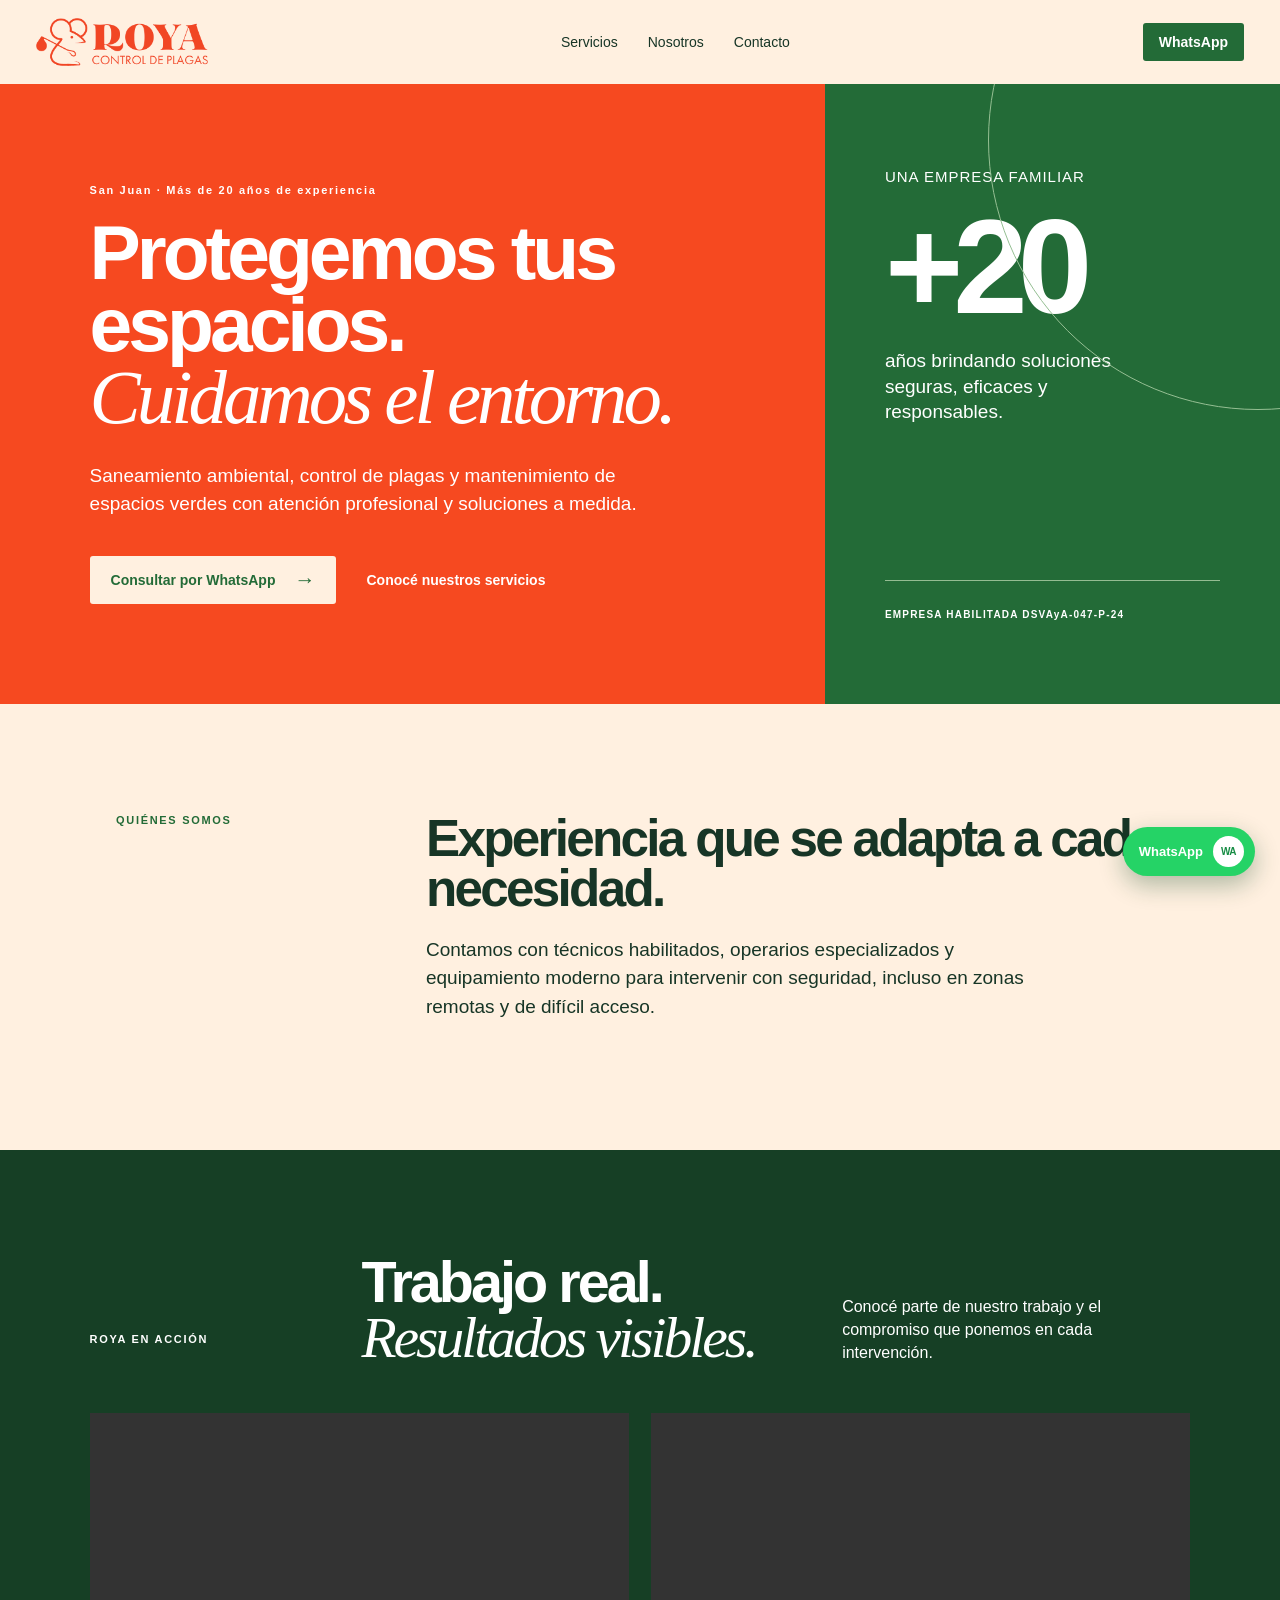
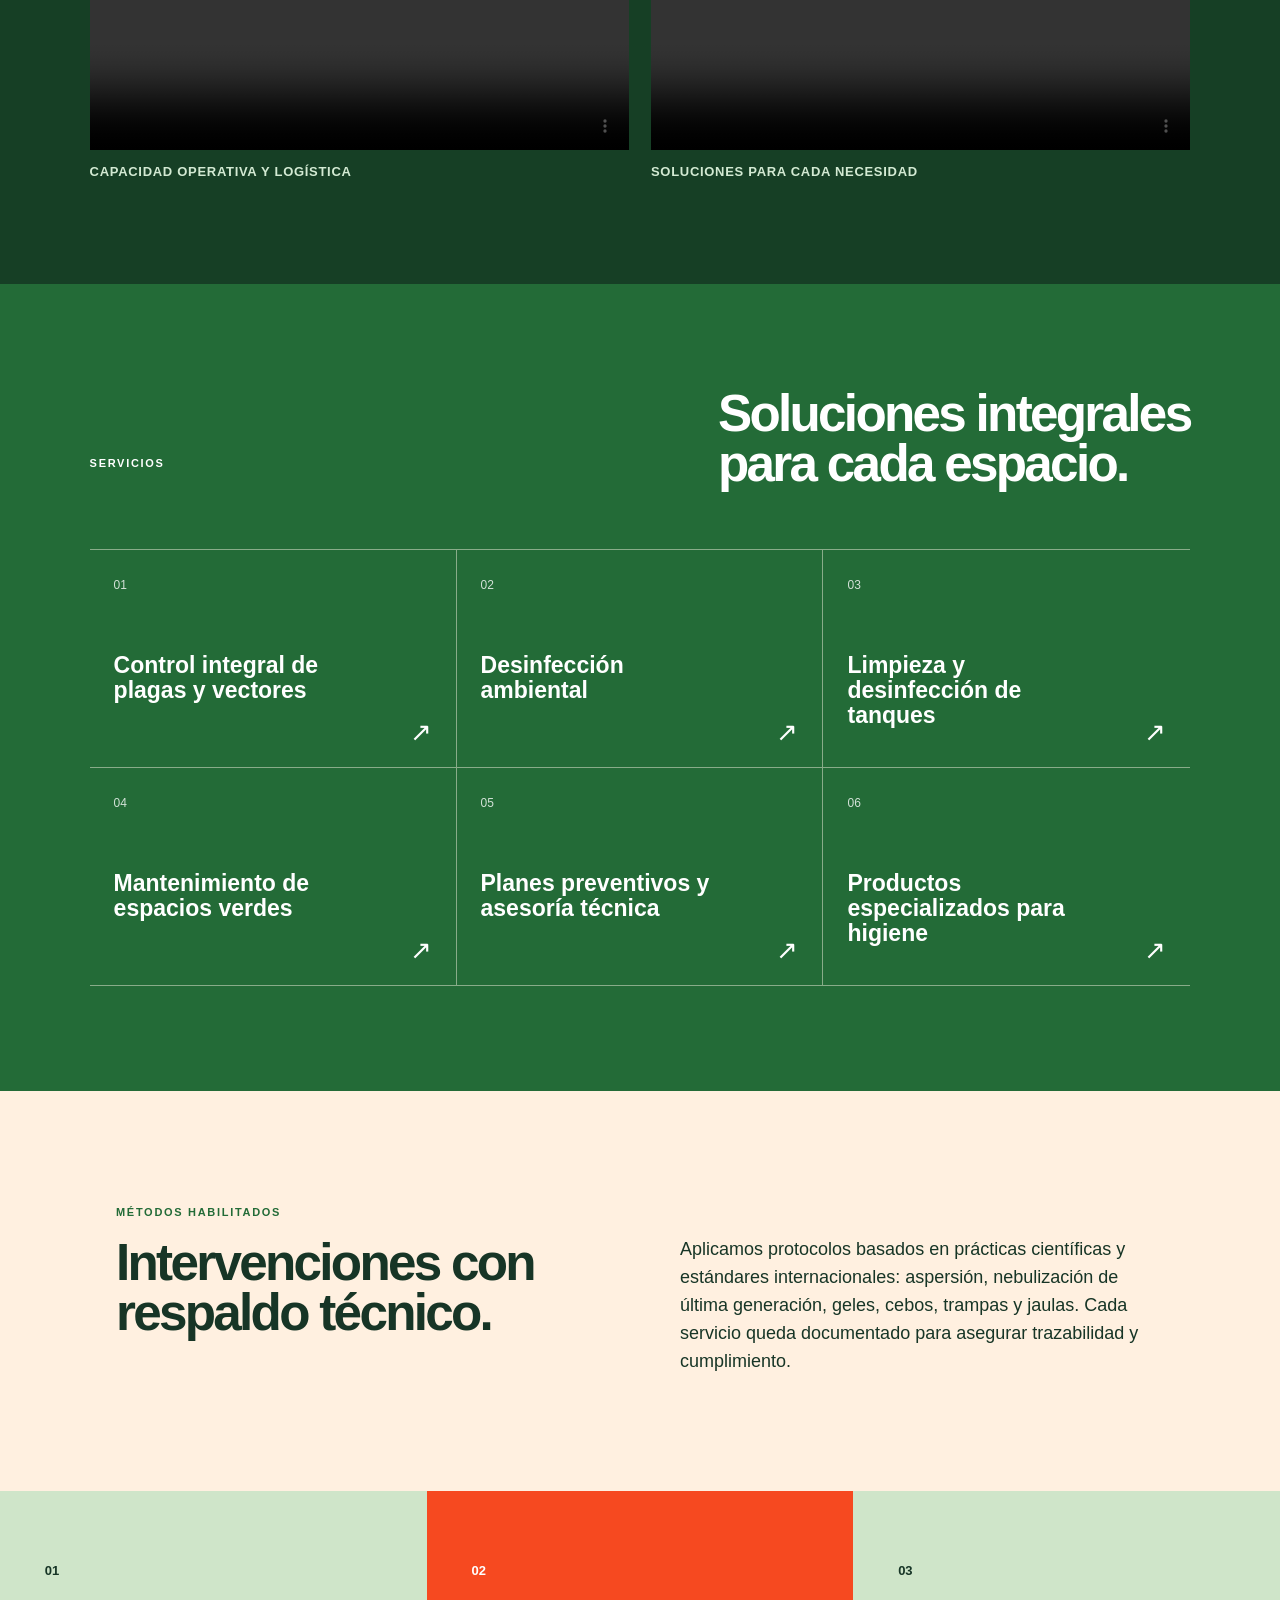
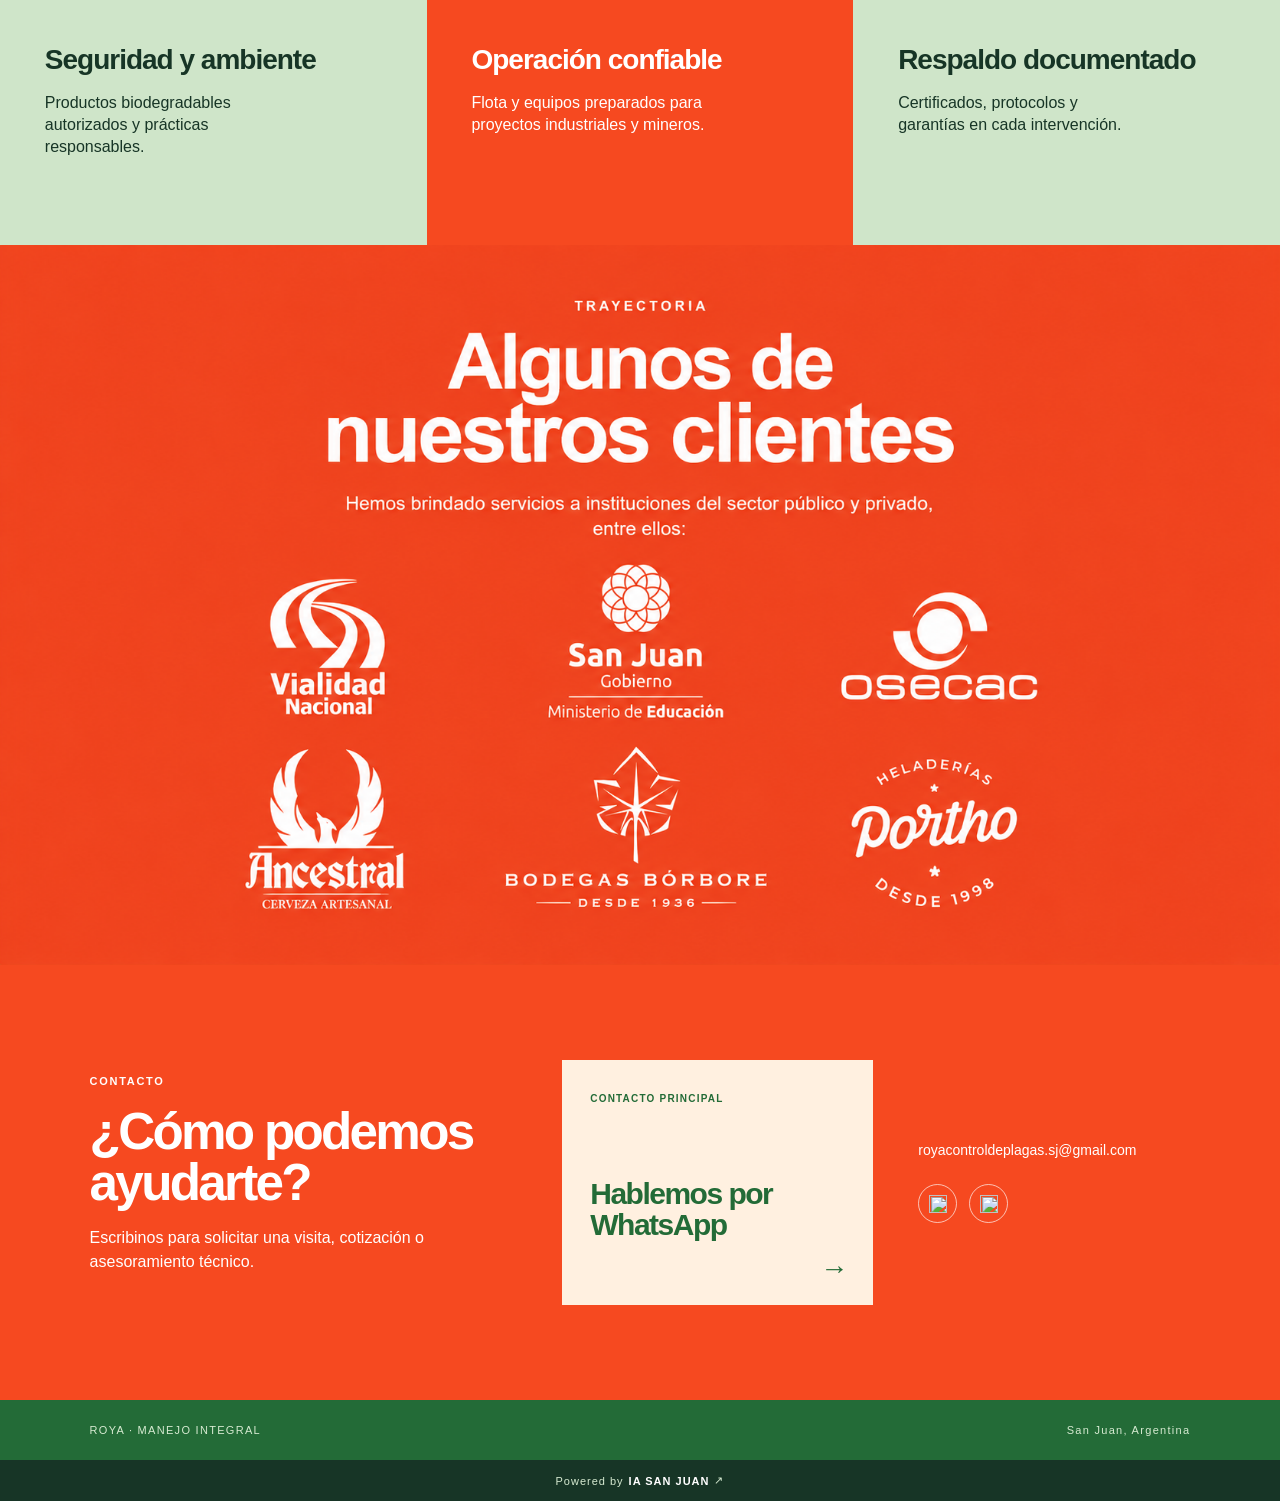
==== index.html @ 35c9e24e "Bandeja de entrada Bandeja de entrada agente IA cambios estructurales por fondo" ====
<!doctype html>
<html lang="es">
<head>
  <meta charset="utf-8" />
  <meta name="viewport" content="width=device-width, initial-scale=1" />
  <title>Roya Manejo Integral | Saneamiento ambiental</title>
  <meta name="description" content="Saneamiento ambiental, control de plagas y mantenimiento de espacios verdes en San Juan." />
  <link rel="stylesheet" href="site.css" />
</head>
<body>
  <main>
    <header class="topbar"><a class="brand" href="#inicio"><img src="roya-logo.png" alt="Roya Control de Plagas" /></a><nav><a href="#servicios">Servicios</a><a href="#empresa">Nosotros</a><a href="#contacto">Contacto</a></nav><a class="button button-small" href="https://wa.me/5492644525821?text=Hola%20Roya%2C%20quisiera%20hacer%20una%20consulta." target="_blank" rel="noreferrer">WhatsApp</a></header>
    <section class="hero" id="inicio"><div class="hero-copy"><p class="eyebrow">San Juan · Más de 20 años de experiencia</p><h1>Protegemos tus espacios.<br /><em>Cuidamos el entorno.</em></h1><p class="lead">Saneamiento ambiental, control de plagas y mantenimiento de espacios verdes con atención profesional y soluciones a medida.</p><div class="hero-actions"><a class="button" href="https://wa.me/5492644525821?text=Hola%20Roya%2C%20quisiera%20hacer%20una%20consulta." target="_blank">Consultar por WhatsApp <span>→</span></a><a class="text-link" href="#servicios">Conocé nuestros servicios</a></div></div><div class="hero-panel"><div class="panel-orbit"></div><p>Una empresa familiar</p><strong>+20</strong><span>años brindando soluciones seguras, eficaces y responsables.</span><div class="panel-footer">EMPRESA HABILITADA DSVAyA-047-P-24</div></div></section>
    <section class="intro" id="empresa"><p class="eyebrow green">QUIÉNES SOMOS</p><div><h2>Experiencia que se adapta a cada necesidad.</h2><p>Contamos con técnicos habilitados, operarios especializados y equipamiento moderno para intervenir con seguridad, incluso en zonas remotas y de difícil acceso.</p></div></section>
    <section class="video-showcase"><div class="video-showcase-heading"><p class="eyebrow">ROYA EN ACCIÓN</p><h2>Trabajo real.<br><em>Resultados visibles.</em></h2><p>Conocé parte de nuestro trabajo y el compromiso que ponemos en cada intervención.</p></div><div class="video-grid"><figure><video controls playsinline preload="metadata"><source src="roya-operacion.mp4" type="video/mp4"></video><figcaption>Capacidad operativa y logística</figcaption></figure><figure><video controls playsinline preload="metadata"><source src="roya-servicios.mp4" type="video/mp4"></video><figcaption>Soluciones para cada necesidad</figcaption></figure></div></section>
    <section class="services" id="servicios"><div class="section-heading"><p class="eyebrow">SERVICIOS</p><h2>Soluciones integrales<br>para cada espacio.</h2></div><div class="service-grid"><article class="service-card"><span>01</span><h3>Control integral de plagas y vectores</h3><i>↗</i></article><article class="service-card"><span>02</span><h3>Desinfección ambiental</h3><i>↗</i></article><article class="service-card"><span>03</span><h3>Limpieza y desinfección de tanques</h3><i>↗</i></article><article class="service-card"><span>04</span><h3>Mantenimiento de espacios verdes</h3><i>↗</i></article><article class="service-card"><span>05</span><h3>Planes preventivos y asesoría técnica</h3><i>↗</i></article><article class="service-card"><span>06</span><h3>Productos especializados para higiene</h3><i>↗</i></article></div></section>
    <section class="method"><div><p class="eyebrow green">MÉTODOS HABILITADOS</p><h2>Intervenciones con respaldo técnico.</h2></div><p>Aplicamos protocolos basados en prácticas científicas y estándares internacionales: aspersión, nebulización de última generación, geles, cebos, trampas y jaulas. Cada servicio queda documentado para asegurar trazabilidad y cumplimiento.</p></section>
    <section class="trust"><div class="trust-card"><span>01</span><h3>Seguridad y ambiente</h3><p>Productos biodegradables autorizados y prácticas responsables.</p></div><div class="trust-card orange"><span>02</span><h3>Operación confiable</h3><p>Flota y equipos preparados para proyectos industriales y mineros.</p></div><div class="trust-card"><span>03</span><h3>Respaldo documentado</h3><p>Certificados, protocolos y garantías en cada intervención.</p></div></section>
    <section class="clients"><h2 class="sr-only">Algunos de nuestros clientes</h2><img class="clients-art" src="roya-clientes.png" alt="Algunos de nuestros clientes: Vialidad Nacional, Gobierno de San Juan, OSECAC, Ancestral, Bodegas Bórbore y Portho."></section>
    <section class="contact" id="contacto"><div><p class="eyebrow">CONTACTO</p><h2>¿Cómo podemos ayudarte?</h2><p>Escribinos para solicitar una visita, cotización o asesoramiento técnico.</p></div><a class="whatsapp-card" href="https://wa.me/5492644525821?text=Hola%20Roya%2C%20quisiera%20hacer%20una%20consulta." target="_blank"><span>CONTACTO PRINCIPAL</span><strong>Hablemos por<br>WhatsApp</strong><b>→</b></a><div class="contact-details"><a href="mailto:royacontroldeplagas.sj@gmail.com">royacontroldeplagas.sj@gmail.com</a><div class="social-links"><a href="https://www.instagram.com/royacontroldeplagas/" target="_blank" aria-label="Instagram"><img src="https://cdn.simpleicons.org/instagram/ffffff" alt=""></a><a href="https://www.facebook.com/royacontroldeplagas/" target="_blank" aria-label="Facebook"><img src="https://cdn.simpleicons.org/facebook/ffffff" alt=""></a></div></div></section>
    <footer><span>ROYA · MANEJO INTEGRAL</span><span>San Juan, Argentina</span></footer><a class="ia-credit" href="https://www.instagram.com/ia_sanjuan/" target="_blank">Powered by <strong>IA SAN JUAN</strong> ↗</a><a class="floating-whatsapp" href="https://wa.me/5492644525821?text=Hola%20Roya%2C%20quisiera%20hacer%20una%20consulta." target="_blank"><span>WhatsApp</span><b>WA</b></a>
  </main>
</body>
</html>
---- site.css ----
@import "tailwindcss";

:root { --orange:#f64920; --orange-dark:#df3519; --green:#236b37; --cream:#fff0e0; --ink:#173526; }
.floating-whatsapp { position:fixed; right:25px; bottom:24px; z-index:20; display:flex; align-items:center; gap:10px; padding:9px 11px 9px 16px; background:#25d366; color:#fff; border-radius:999px; box-shadow:0 9px 25px rgba(9,69,33,.32); font-size:13px; font-weight:700; transition:transform .2s ease,box-shadow .2s ease; }.floating-whatsapp:hover { transform:translateY(-3px); box-shadow:0 13px 28px rgba(9,69,33,.4); }.floating-whatsapp b { width:31px; height:31px; display:grid; place-items:center; background:#fff; color:#168c44; border-radius:50%; font-size:10px; letter-spacing:-.5px; }.social-links { display:flex; gap:12px; margin-top:13px; }.social-links a { width:39px; height:39px; display:grid; place-items:center; border:1px solid rgba(255,255,255,.65); border-radius:50%; transition:background .2s ease,transform .2s ease; }.social-links a:hover { background:rgba(255,255,255,.18); transform:translateY(-2px); }.social-links img { width:18px; height:18px; }.ia-credit { display:flex; justify-content:center; align-items:center; gap:5px; padding:14px 24px; background:#173526; color:#d6ead1; font-size:11px; letter-spacing:1px; }.ia-credit:hover { background:#0f291c; }.ia-credit strong { color:#fff; }
.clients { background:var(--orange); color:white; text-align:center; }.clients-art { width:100%; max-width:1400px; display:block; margin:auto; }
.sr-only { position:absolute; width:1px; height:1px; padding:0; margin:-1px; overflow:hidden; clip:rect(0,0,0,0); white-space:nowrap; border:0; }
* { box-sizing:border-box; } html { scroll-behavior:smooth; } body { margin:0; background:var(--cream); color:var(--ink); font-family:Arial, Helvetica, sans-serif; } a { color:inherit; text-decoration:none; }
.topbar { height:84px; max-width:1280px; margin:auto; padding:0 36px; display:flex; align-items:center; justify-content:space-between; background:var(--cream); }
.brand { display:flex; align-items:center; }.brand img { display:block; width:172px; height:auto; }
nav { display:flex; gap:30px; font-size:14px; } nav a:hover,.text-link:hover { text-decoration:underline; }.button { display:inline-flex; align-items:center; gap:19px; background:var(--green); color:white; padding:16px 21px; border-radius:3px; font-weight:700; font-size:14px; }.button span { font-size:21px; line-height:10px; }.button-small { padding:11px 16px; }
.hero { min-height:600px; display:grid; grid-template-columns:1.45fr .8fr; background:var(--orange); color:white; overflow:hidden; }.hero-copy { padding:100px max(7vw,48px); align-self:center; }.eyebrow { margin:0 0 20px; font-size:11px; font-weight:700; letter-spacing:1.7px; }.green { color:var(--green); }.hero h1 { font-size:clamp(48px,6vw,86px); line-height:.94; letter-spacing:-4px; margin:0 0 27px; }.hero h1 em { font-family:Georgia,serif; font-weight:400; }.lead { max-width:560px; font-size:19px; line-height:1.5; }.hero-actions { margin-top:37px; display:flex; align-items:center; gap:30px; }.hero .button { background:var(--cream); color:var(--green); }.text-link { font-size:14px; font-weight:bold; }.hero-panel { min-height:600px; background:var(--green); padding:84px 60px; position:relative; overflow:hidden; display:flex; flex-direction:column; }.panel-orbit { position:absolute; width:540px; height:540px; border:1px solid #95bf93; border-radius:50%; top:-214px; right:-248px; }.hero-panel p { font-size:15px; text-transform:uppercase; letter-spacing:1px; margin:0 0 28px; }.hero-panel strong { font-size:134px; letter-spacing:-10px; line-height:.8; }.hero-panel > span { font-size:19px; max-width:270px; margin-top:28px; line-height:1.35; }.panel-footer { margin-top:auto; padding-top:28px; border-top:1px solid #94bc92; font-size:10px; font-weight:bold; letter-spacing:1.2px; }
.intro { max-width:1120px; margin:auto; padding:110px 36px; display:grid; grid-template-columns:.55fr 1.45fr; gap:30px; }.intro h2,.services h2,.method h2,.contact h2 { font-size:clamp(34px,4vw,58px); letter-spacing:-2.7px; line-height:.98; margin:0 0 22px; }.intro div p { font-size:19px; line-height:1.5; max-width:600px; }
.video-showcase { padding:105px max(7vw,36px); background:#163f25; color:#fff; }.video-showcase-heading { display:grid; grid-template-columns:.7fr 1.3fr 1fr; gap:28px; align-items:end; margin-bottom:48px; }.video-showcase h2 { font-size:clamp(35px,4.5vw,64px); letter-spacing:-3px; line-height:.94; margin:0; }.video-showcase h2 em { font-family:Georgia,serif; font-weight:400; }.video-showcase-heading > p:last-child { line-height:1.45; margin:0; max-width:280px; }.video-grid { display:grid; grid-template-columns:1fr 1fr; gap:22px; }.video-grid figure { margin:0; }.video-grid video { width:100%; aspect-ratio:16/10; object-fit:cover; display:block; background:#0d2818; }.video-grid figcaption { padding-top:14px; font-size:13px; font-weight:bold; letter-spacing:.7px; text-transform:uppercase; color:#d3ead3; }
.services { background:var(--green); padding:105px max(7vw,36px); color:white; }.section-heading { display:flex; align-items:end; justify-content:space-between; margin-bottom:60px; }.section-heading h2 { margin:0; }.service-grid { display:grid; grid-template-columns:repeat(3,1fr); border-top:1px solid #88ac89; }.service-card { position:relative; min-height:218px; padding:25px 24px; border-right:1px solid #88ac89; border-bottom:1px solid #88ac89; }.service-card:nth-child(3n) { border-right:0; }.service-card span { font-size:12px; opacity:.8; }.service-card h3 { font-size:23px; max-width:250px; line-height:1.08; margin:60px 0 0; }.service-card i { position:absolute; right:24px; bottom:19px; font-size:26px; font-style:normal; }
.method { max-width:1120px; margin:auto; padding:115px 36px; display:grid; grid-template-columns:1fr 1fr; gap:80px; }.method p:last-child { font-size:18px; line-height:1.55; margin:30px 0 0; }.trust { display:grid; grid-template-columns:repeat(3,1fr); }.trust-card { padding:70px max(3.5vw,30px); background:#cfe5c9; min-height:280px; }.trust-card.orange { background:var(--orange); color:white; }.trust-card span { font-size:13px; font-weight:bold; }.trust-card h3 { font-size:28px; letter-spacing:-1px; margin:65px 0 10px; }.trust-card p { line-height:1.4; max-width:250px; }
.contact { background:var(--orange); color:white; padding:95px max(7vw,36px); display:grid; grid-template-columns:1.1fr .8fr .7fr; align-items:center; gap:45px; }.contact h2 { margin-bottom:18px; }.contact > div > p:last-child { max-width:345px; line-height:1.5; }.whatsapp-card { display:block; background:var(--cream); color:var(--green); min-height:245px; padding:28px; position:relative; }.whatsapp-card span { font-size:10px; font-weight:bold; letter-spacing:1.2px; }.whatsapp-card strong { font-size:30px; display:block; line-height:1.04; margin-top:72px; letter-spacing:-1.5px; }.whatsapp-card b { position:absolute; right:25px; bottom:20px; font-size:28px; }.contact-details { display:flex; flex-direction:column; gap:13px; font-size:14px; word-break:break-word; }.contact-details a:hover { text-decoration:underline; } footer { padding:24px max(7vw,36px); background:var(--green); color:#d6ead1; display:flex; justify-content:space-between; font-size:11px; letter-spacing:1.3px; }
@media(max-width:760px) { .topbar { padding:0 20px; height:70px; }.topbar nav { display:none; }.brand strong { font-size:24px; }.hero { grid-template-columns:1fr; }.hero-copy { padding:72px 26px; }.hero h1 { letter-spacing:-2.5px; }.hero-panel { min-height:340px; padding:48px 28px; }.hero-panel strong { font-size:94px; }.intro,.method { padding:70px 26px; grid-template-columns:1fr; gap:25px; }.video-showcase { padding:70px 26px; }.video-showcase-heading { grid-template-columns:1fr; gap:18px; margin-bottom:35px; }.video-grid { grid-template-columns:1fr; }.services { padding:70px 26px; }.section-heading { display:block; }.service-grid { grid-template-columns:1fr; }.service-card,.service-card:nth-child(3n) { border-right:0; }.trust { grid-template-columns:1fr; }.contact { padding:70px 26px; grid-template-columns:1fr; gap:30px; }.hero-actions { flex-direction:column; align-items:flex-start; }.contact .whatsapp-card { max-width:360px; } footer { padding:20px 26px; } }
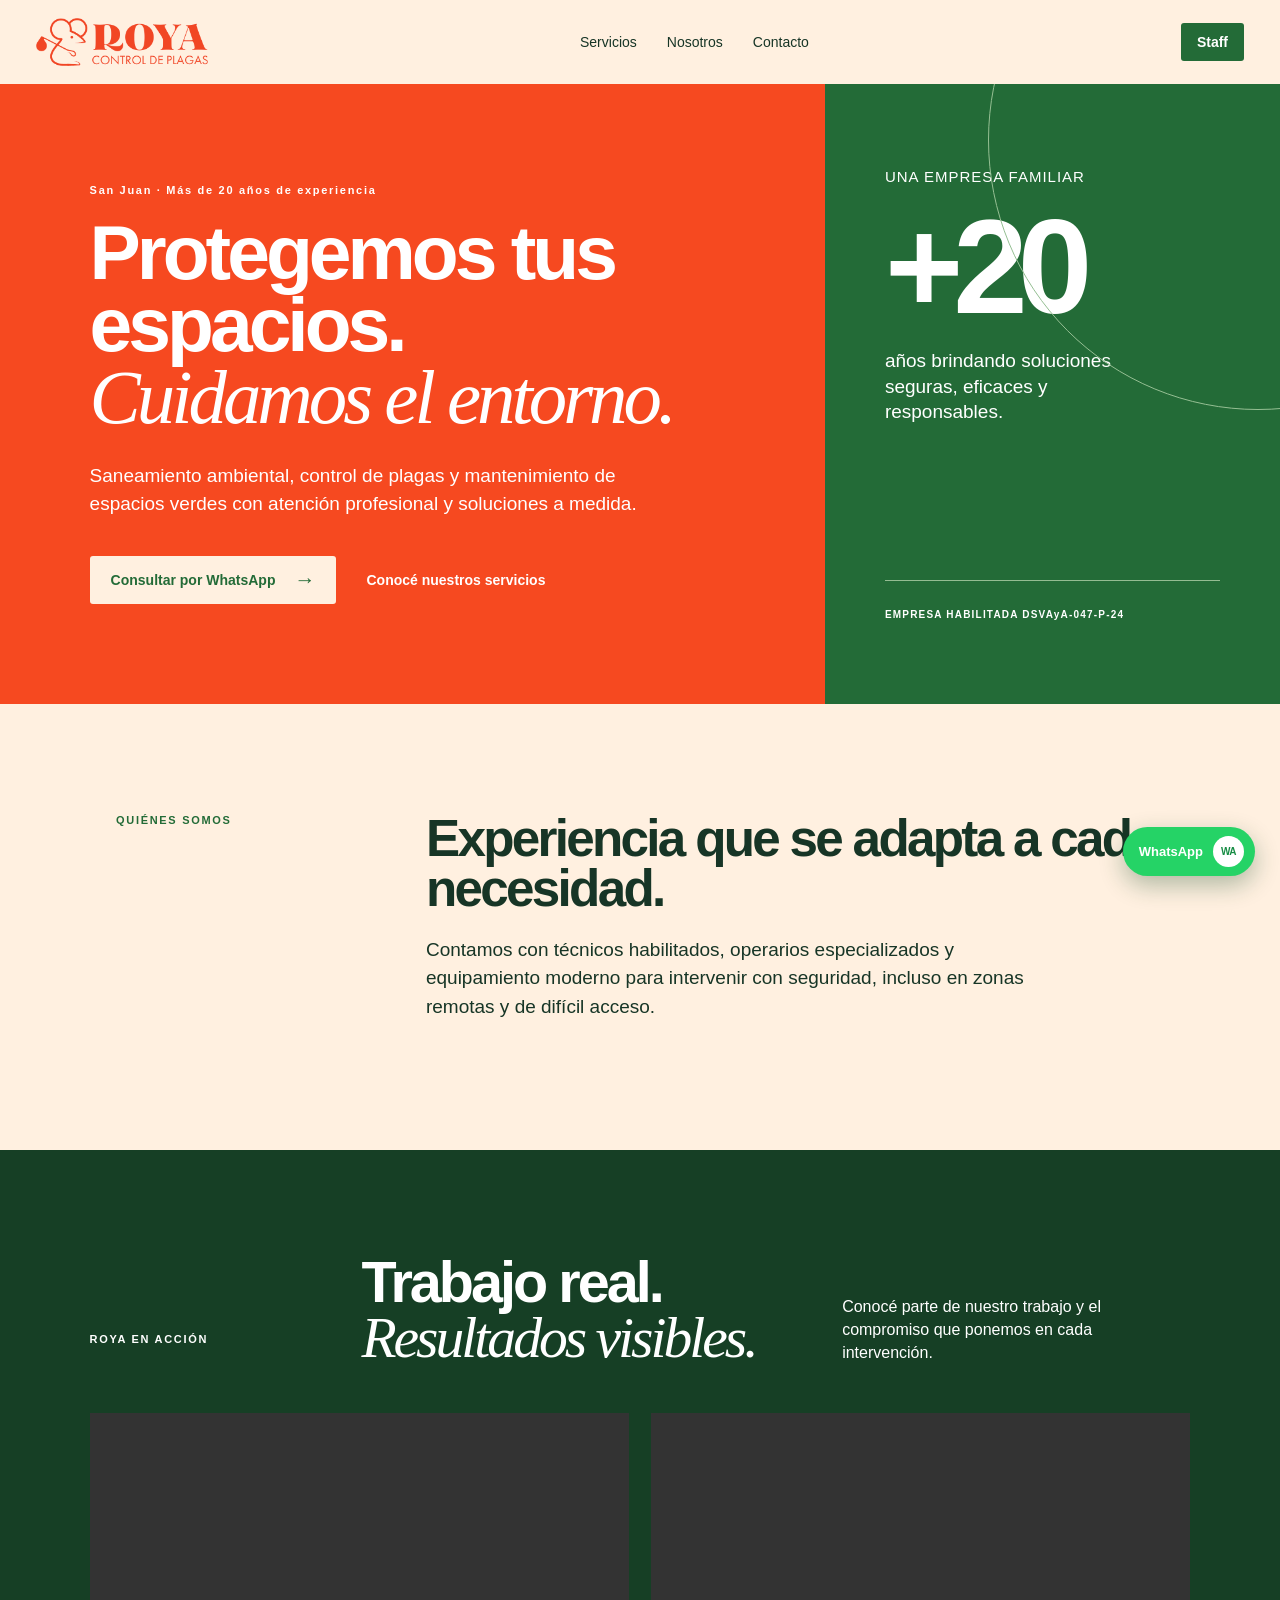
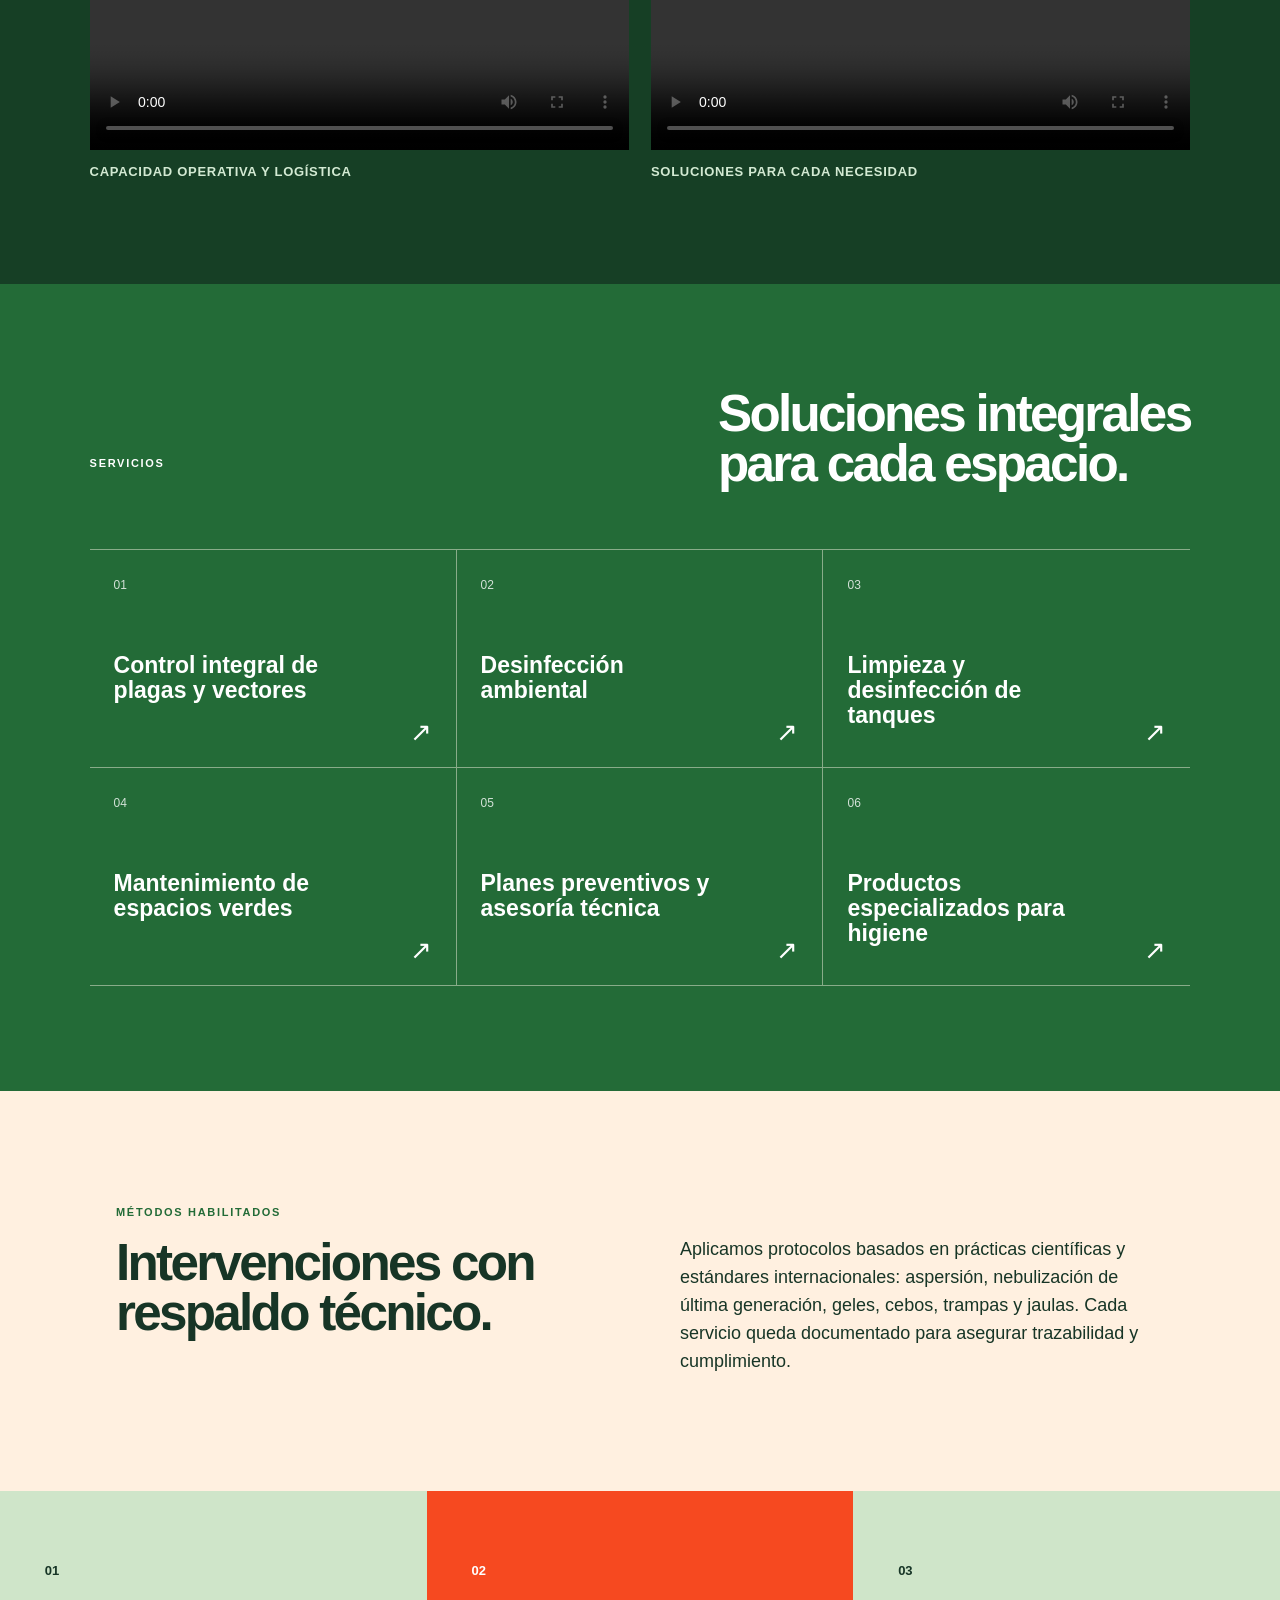
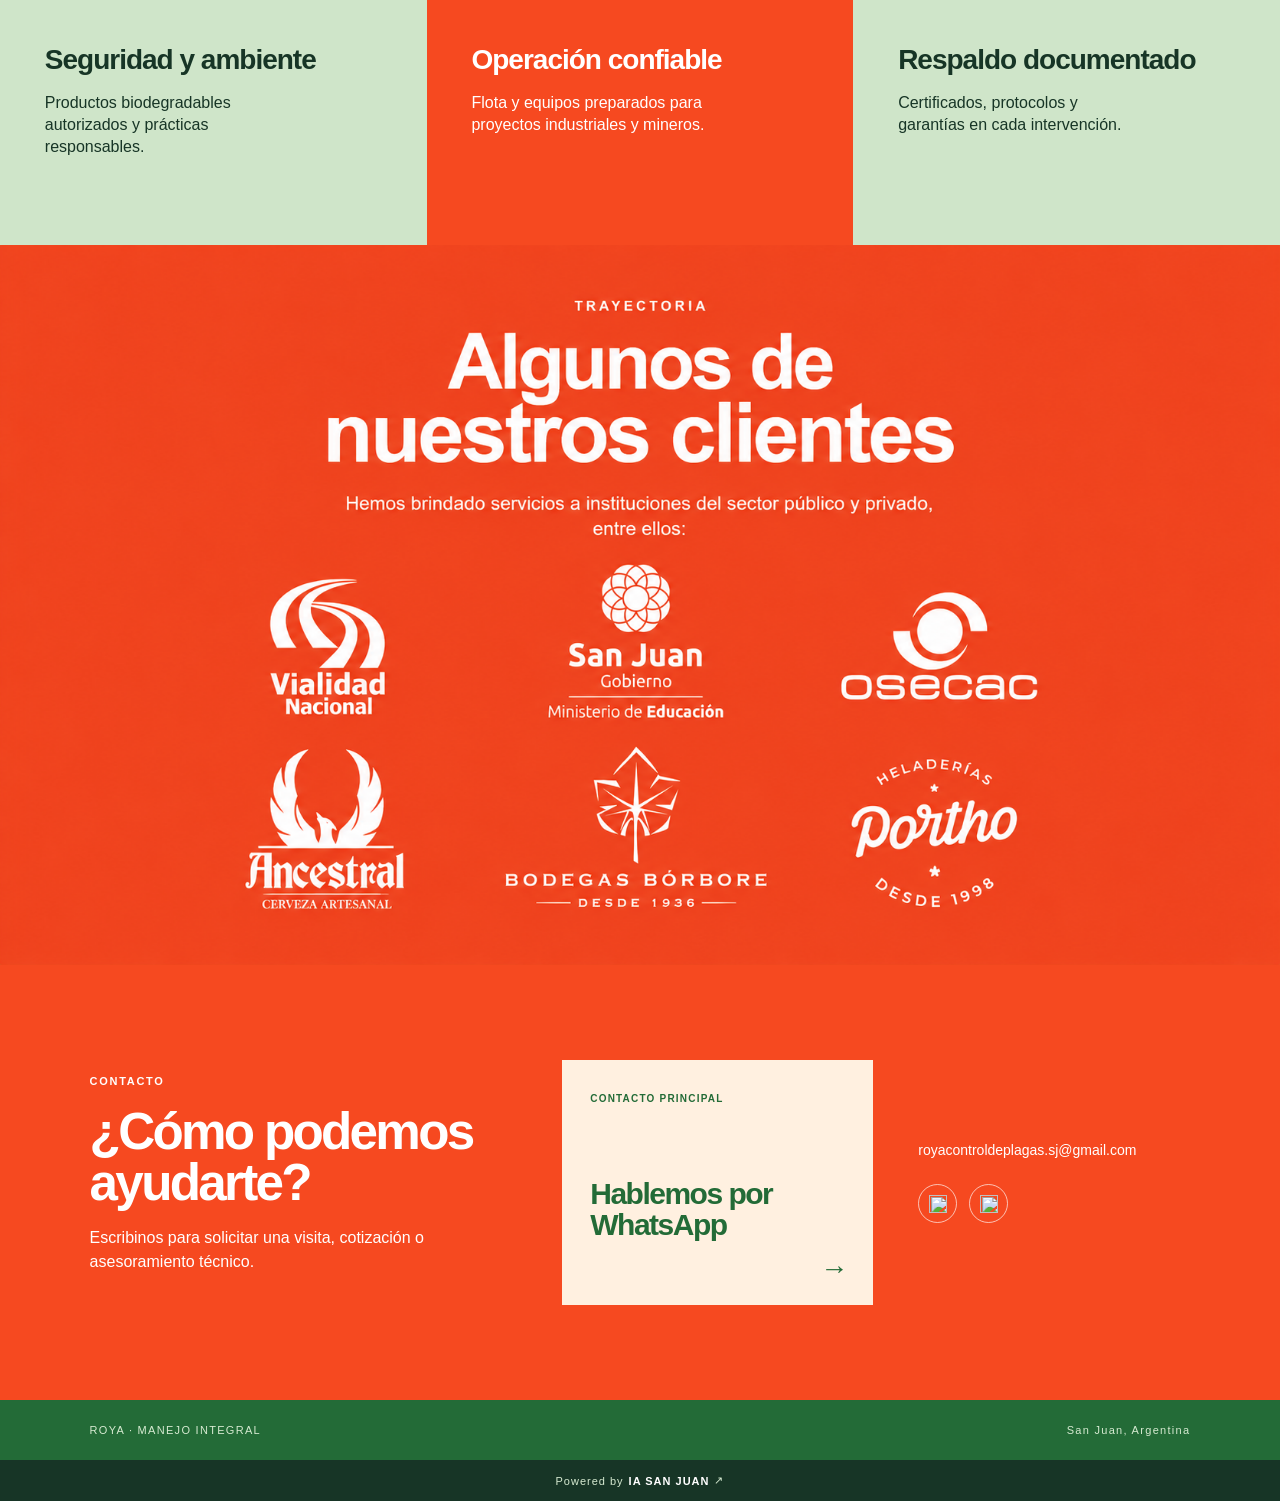
==== commit ef1007b2: "Panel Staff con usuario y contraseña y botón Staff en el sitio - El botón superior del sitio pasa de" ====
--- a/index.html
+++ b/index.html
@@ -9,7 +9,7 @@
 </head>
 <body>
   <main>
-    <header class="topbar"><a class="brand" href="#inicio"><img src="roya-logo.png" alt="Roya Control de Plagas" /></a><nav><a href="#servicios">Servicios</a><a href="#empresa">Nosotros</a><a href="#contacto">Contacto</a></nav><a class="button button-small" href="https://wa.me/5492644525821?text=Hola%20Roya%2C%20quisiera%20hacer%20una%20consulta." target="_blank" rel="noreferrer">WhatsApp</a></header>
+    <header class="topbar"><a class="brand" href="#inicio"><img src="roya-logo.png" alt="Roya Control de Plagas" /></a><nav><a href="#servicios">Servicios</a><a href="#empresa">Nosotros</a><a href="#contacto">Contacto</a></nav><a class="button button-small" href="/panel/">Staff</a></header>
     <section class="hero" id="inicio"><div class="hero-copy"><p class="eyebrow">San Juan · Más de 20 años de experiencia</p><h1>Protegemos tus espacios.<br /><em>Cuidamos el entorno.</em></h1><p class="lead">Saneamiento ambiental, control de plagas y mantenimiento de espacios verdes con atención profesional y soluciones a medida.</p><div class="hero-actions"><a class="button" href="https://wa.me/5492644525821?text=Hola%20Roya%2C%20quisiera%20hacer%20una%20consulta." target="_blank">Consultar por WhatsApp <span>→</span></a><a class="text-link" href="#servicios">Conocé nuestros servicios</a></div></div><div class="hero-panel"><div class="panel-orbit"></div><p>Una empresa familiar</p><strong>+20</strong><span>años brindando soluciones seguras, eficaces y responsables.</span><div class="panel-footer">EMPRESA HABILITADA DSVAyA-047-P-24</div></div></section>
     <section class="intro" id="empresa"><p class="eyebrow green">QUIÉNES SOMOS</p><div><h2>Experiencia que se adapta a cada necesidad.</h2><p>Contamos con técnicos habilitados, operarios especializados y equipamiento moderno para intervenir con seguridad, incluso en zonas remotas y de difícil acceso.</p></div></section>
     <section class="video-showcase"><div class="video-showcase-heading"><p class="eyebrow">ROYA EN ACCIÓN</p><h2>Trabajo real.<br><em>Resultados visibles.</em></h2><p>Conocé parte de nuestro trabajo y el compromiso que ponemos en cada intervención.</p></div><div class="video-grid"><figure><video controls playsinline preload="metadata"><source src="roya-operacion.mp4" type="video/mp4"></video><figcaption>Capacidad operativa y logística</figcaption></figure><figure><video controls playsinline preload="metadata"><source src="roya-servicios.mp4" type="video/mp4"></video><figcaption>Soluciones para cada necesidad</figcaption></figure></div></section>
